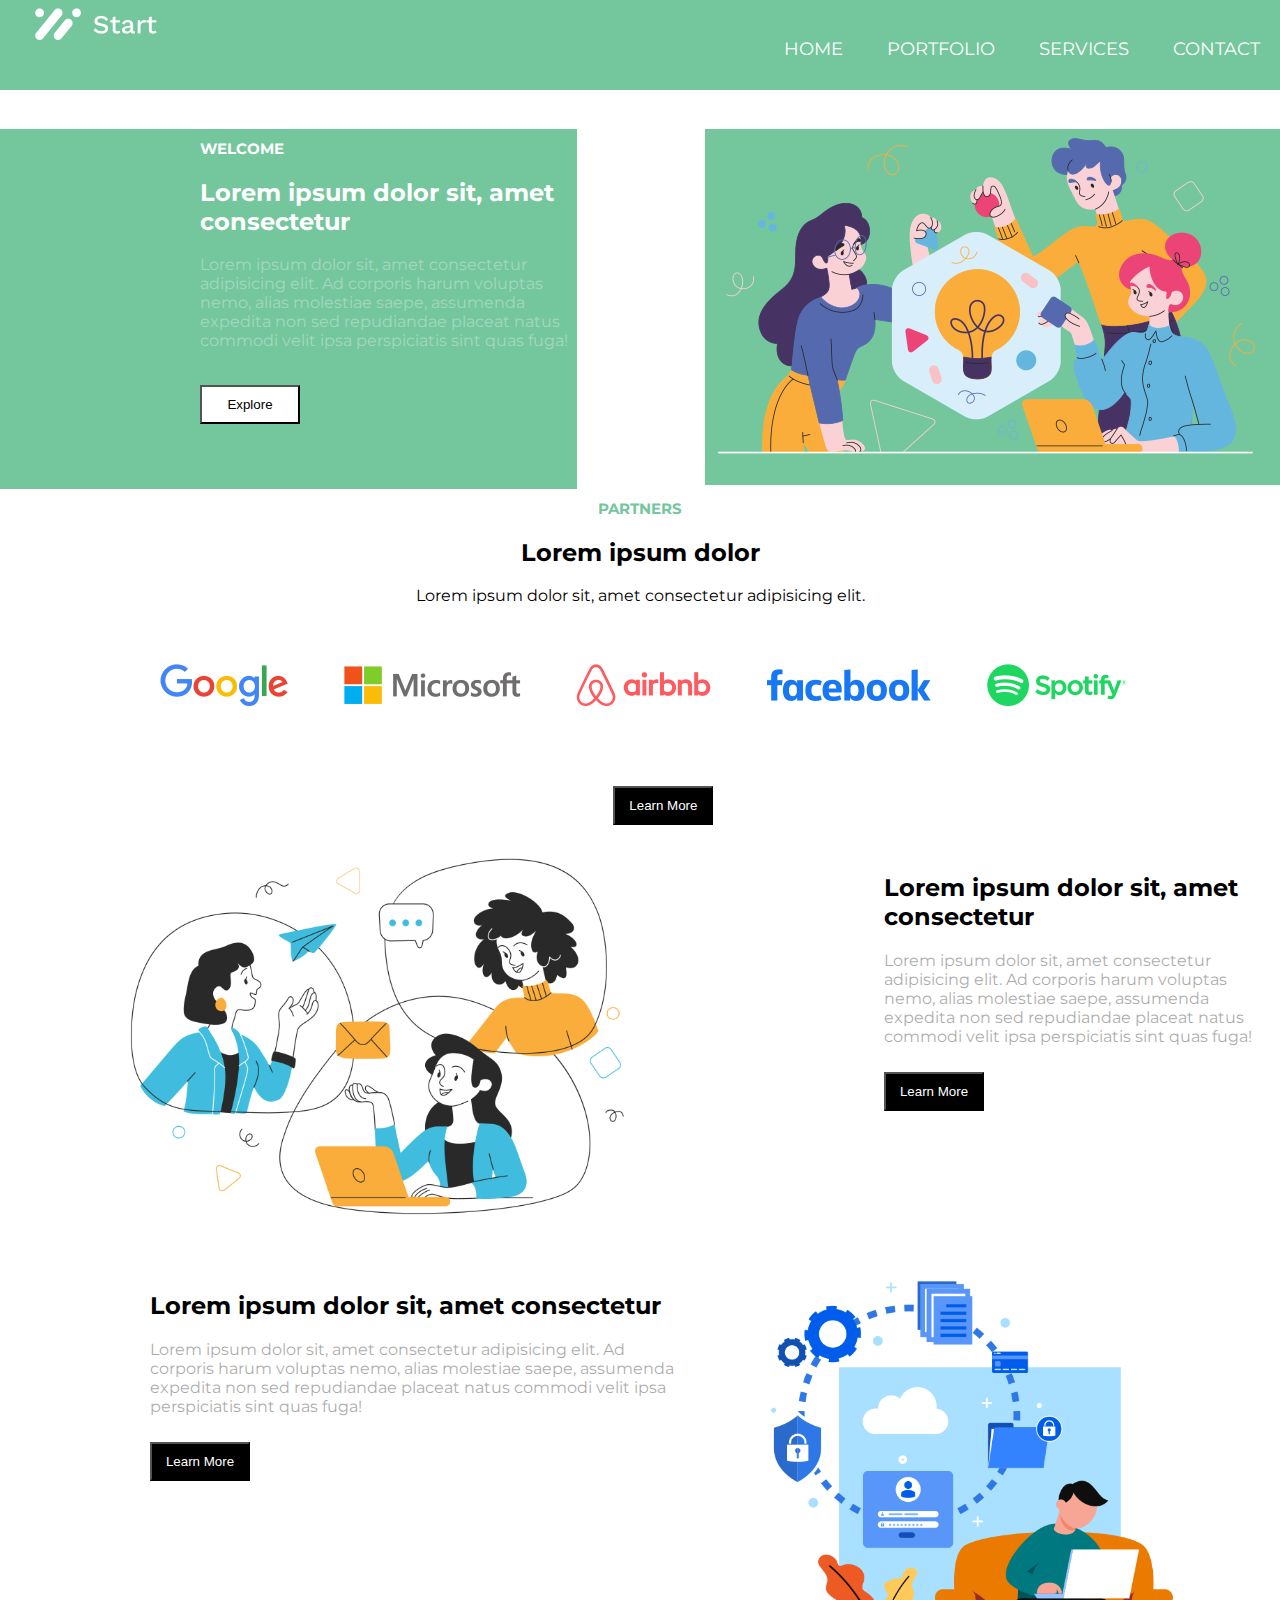
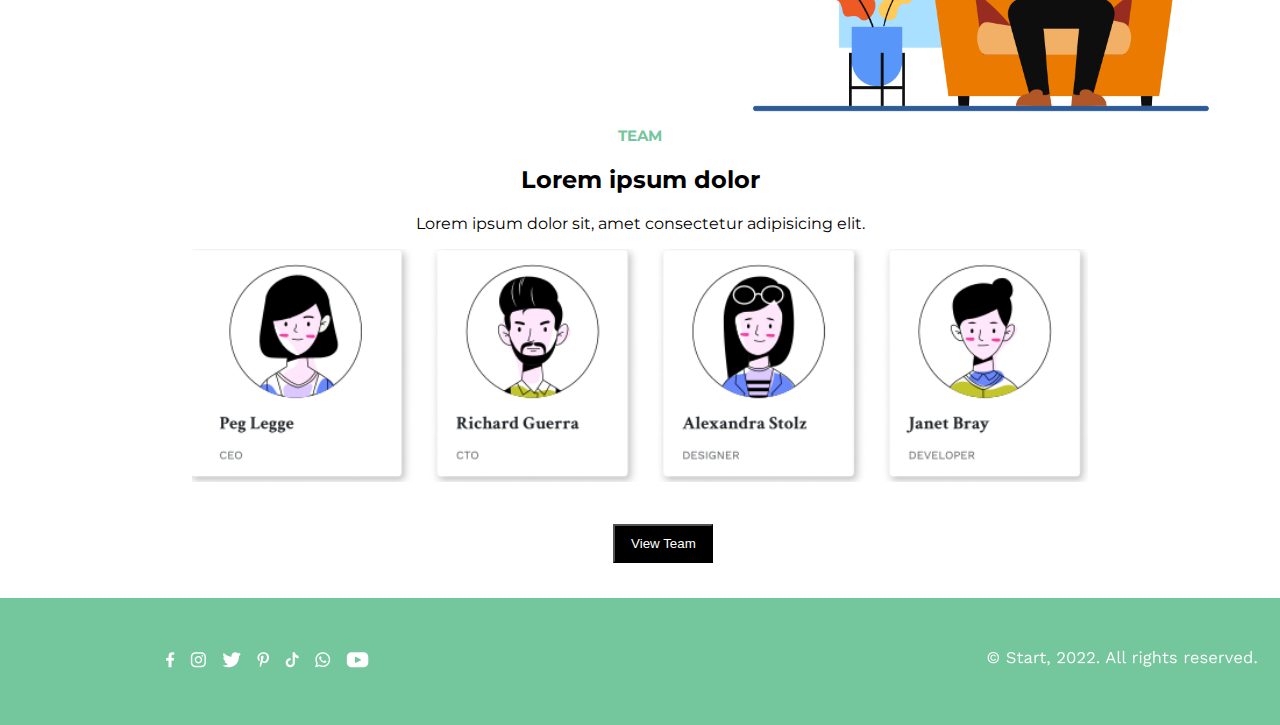
==== index.html @ 4f0ae453 "new" ====
<!DOCTYPE html>
<html lang="en">
  <head>
    <meta charset="UTF-8" />
    <meta http-equiv="X-UA-Compatible" content="IE=edge" />
    <meta name="viewport" content="width=device-width, initial-scale=1.0" />
    <title></title>
    <link rel="stylesheet" href="style.css" />
    <link
      rel="stylesheet"
      href="https://cdnjs.cloudflare.com/ajax/libs/font-awesome/5.15.2/css/all.min.css"
    />
  </head>
  <body>
    <header>
      <nav class="main-nav">
        <input type="checkbox" id="check" />
        <label for="check" class="menu-btn">
          <i class="fas fa-bars"></i>
        </label>
        <!--a href="index.html" class="logo">andraWare</a-->
        <img class="logo" src="images/logo.png" alt="">
        <ul class="navlinks">
          <li><a href="index.html">Home</a></li>
          <li><a href="portfolio.html">Portfolio</a></li>
          <li><a href="services.html">Services</a></li>
          <li><a href="contact.html" class="contact">Contact</a></li>
        </ul>
      </nav>
    </header>
    <div class="bloc_1">
        <div class="des">
            <h1>WELCOME</h1>
            <h2>Lorem ipsum dolor sit, amet consectetur</h2>
            <p>Lorem ipsum dolor sit, amet consectetur adipisicing elit. Ad corporis harum voluptas nemo, alias molestiae saepe, assumenda expedita non sed repudiandae placeat natus commodi velit ipsa perspiciatis sint quas fuga!</p>
            <button>Explore</button>
        </div>
        <div class="im">
            <img src="images/im_1.png" alt="">
        </div>
    </div>  
    <div class="a">
        <div class="a_1">
            <h1>PARTNERS</h1>
            <h2>Lorem ipsum dolor</h2>
            <p>Lorem ipsum dolor sit, amet consectetur adipisicing elit.</p>
            <img src="images/res.png" alt="" srcset="">
            <pre> 
            <button>Learn More</button>      
            </pre>
            
        </div>
        
    </div>
    <div class="b">
        <div class="b_1">
            <img src="images/filles.png" alt="">

        </div>
        <div class="b_2">
            <div class="des">
                <h2>Lorem ipsum dolor sit, amet consectetur</h2>
                <p>Lorem ipsum dolor sit, amet consectetur adipisicing elit. Ad corporis harum voluptas nemo, alias molestiae saepe, assumenda expedita non sed repudiandae placeat natus commodi velit ipsa perspiciatis sint quas fuga!</p>
                <button>Learn More</button>
            </div>

        </div>

    </div>
    <div class="c">
        <div class="c_1">
            <div class="des">
                <h2>Lorem ipsum dolor sit, amet consectetur</h2>
                <p>Lorem ipsum dolor sit, amet consectetur adipisicing elit. Ad corporis harum voluptas nemo, alias molestiae saepe, assumenda expedita non sed repudiandae placeat natus commodi velit ipsa perspiciatis sint quas fuga!</p>
                <button>Learn More</button>
            </div>
        </div>    
        <div class="c_2">
            <img src="images/garOrdi.png" alt="">
    
        </div>


    </div>
    <div class="a">
        <div class="a_1">
            <h1>TEAM</h1>
            <h2>Lorem ipsum dolor</h2>
            <p>Lorem ipsum dolor sit, amet consectetur adipisicing elit.</p>
            <img id="cool" src="images/team.png.png" alt="" srcset="">
            <pre> 
            <button>View Team</button>      
            </pre>
            
        </div>
        
    </div>
    <div class="footer">
        <div id="media">
            <img src="images/media.png" alt="">

        </div>
        
        <div id="licence">
            <img src="images/licence.png" alt="">

        </div>
        
        
    </div>
    
  </body>
</html>
---- style.css ----
@import url("https://fonts.googleapis.com/css2?family=Montserrat:wght@500&display=swap");

@font-face {
  font-family: AstroSpace;
  src: url(/fonts/AstroSpace.ttf);
}

body {
  margin: 0;
  padding: 0;
  font-family: "Montserrat", sans-serif;
}
.bloc_1{
    display: flex;
    width: 100%;
    padding-top: 2%;

}
.bloc_1 .des{
    width: 45%;
    background-color: #74C69D;
    padding-left: 200px;
    color: white;
}
.des h1{
    font-size: 15px;
}
.des p{
    opacity: 0.33;
    
}

.im{
    
    margin-left: 10%;
}
.c_2{
    margin-left: 5%;
    width: 45%;
}
.bloc_1 .des button{
    color: black;
    background-color:white;
    padding: 10px;
    margin-top: 5%;
    width: 100px;
}
.a{
    width: 100%;
    display: block;
    text-align: center;
}


.a_1 h1{
    font-size: 15px;
    color: #74C69D;
    text-align: center;
    

}
.a button{
    color: white;
    background-color:black;
    padding: 10px;
    margin-top: 10px;
    width: 100px;
    
}
.b{
    display: flex;
}
.b_1 img{
    
    width: 500px;
}
.c_2 img{
    
    width: 500px;
}


.b button{
    color: white;
    background-color:black;
    padding: 10px;
    margin-top: 10px;
    width: 100px;
    
}
.c button{
    color: white;
    background-color:black;
    padding: 10px;
    margin-top: 10px;
    width: 100px;
}
/*.c_2 img{
    
    width: 500px;
}*/
.b_1{
    
    margin-left: 10%;
}
.b_2{
    
    margin-left: 20%;
    
}
.c{
    display: flex;
    padding-top: 50px;

}
.c_1 {
    width: 45%;
    
    padding-left: 150px;
}
#cool{
    width: 70%;
}
ul {
    list-style-type: none;
  }

.service h1 {
    text-align: center;
}
.service h1 span{
    font-size: 25px;
    opacity: 0.33;
}
.service p {
    text-align: center;
}
.service button{
    color: white;
    background-color:black;
    padding: 13px;
    margin-top: 20px;
    width: 100px;
    margin-left: 40%;
    border-radius: 10px;
    
    
}
.footer{
    display: flex;
    margin-top: 20px;
    padding: 40px;
    background-color: #74C69D;
    
}
#media{
    padding-left: 10%;
    
}
#licence{
    margin-left: 50%;
    
}
.ligne{
    display: flex;
    text-align: center;
}
.col1{
    padding-left: 30%;
    padding-top: 20px;
}
.col1 img{
    width: 400px;
    border: solid;
}
.col2 img{
    width: 400px;
    border: solid;
}
.col2{
    margin-left: 5%;
    padding-top: 20px;
    
}
.service{
    display: flex;
    width: 100%;
    margin-top: 5%;
    margin-bottom: 10%;
}
.service1{
    width: 300px;
    height: 400px;
    padding: auto;
    margin-left: 15%;
}
.service2{
    
    width: 300px;
    height: 400px;
    padding: auto;
    margin-left: 15%;
}
.service3{
    
    width: 300px;
    height: 400px;
    padding: auto;
    margin-left: 15%;
}
.service h4{
    margin-left: 50%;
}


header {
  background-color: #74C69D;
}

.main-nav {
  height: 90px;
}

.logo {
  
  line-height: 90px;
  margin-left: 30px;
  font-family: "AstroSpace", sans-serif;
}
li img{
    width: 25px;
    margin-right: 15px;
}
.contact{
    display: flex;
    margin-top: 5%;
    margin-bottom: 10%;
}
.ab{
    display: block;
    padding: 5px;
    
}
.abc{
    display: block;
    padding: 5px;
    
}
.abcd{
    display: block;
    padding: 5px;
    color: white;
    background-color: black;
    text-align: center;
    
}

.carte{
    margin-left: 5%;
    padding-top: 20px;
    height: 400px;
    
}
.carte img{
    height: 370px;
}

/*.form{
    background-color: blue;
    width: 400px;
    margin-left: 30%;
}*/
.form{
    padding-left: 30%;
    padding-top: 20px;
    height: 400px;
}


.navlinks {
  list-style: none;
  float: right;
  line-height: 90px;
  margin: 0;
  padding: 0;
}

.navlinks li {
  display: inline-block;
  margin: 0px 20px;
}

.navlinks li a {
  color: white;
  text-decoration: none;
  font-size: 18px;
  transition: all 0.3s linear 0s;
  text-transform: uppercase;
}


#check {
  display: none;
}

.menu-btn {
  font-size: 25px;
  color: white;
  float: right;
  line-height: 90px;
  margin-right: 40px;
  display: none;
  cursor: pointer;
}

@media (max-width: 800px) {
  .navlinks {
    position: fixed;
    width: 100%;
    height: 100vh;
    text-align: center;
    transition: all 0.5s;
    right: -100%;
    background: #222831;
  }

  .navlinks li {
    display: block;
  }

  .navlinks li a {
    font-size: 20px;
  }

  .navlinks li a:hover {
    border-bottom: none;
  }

  .menu-btn {
    display: block;
  }

  #check:checked ~ .navlinks {
    right: 0;
  }
}

@media (max-width: 360px) {
  .logo {
    margin-left: 10px;
    font-size: 25px;
  }

  .menu-btn {
    margin-right: 10px;
    font-size: 25px;
  }

  .menu-btn:focus {
    color: blue;
  }
}
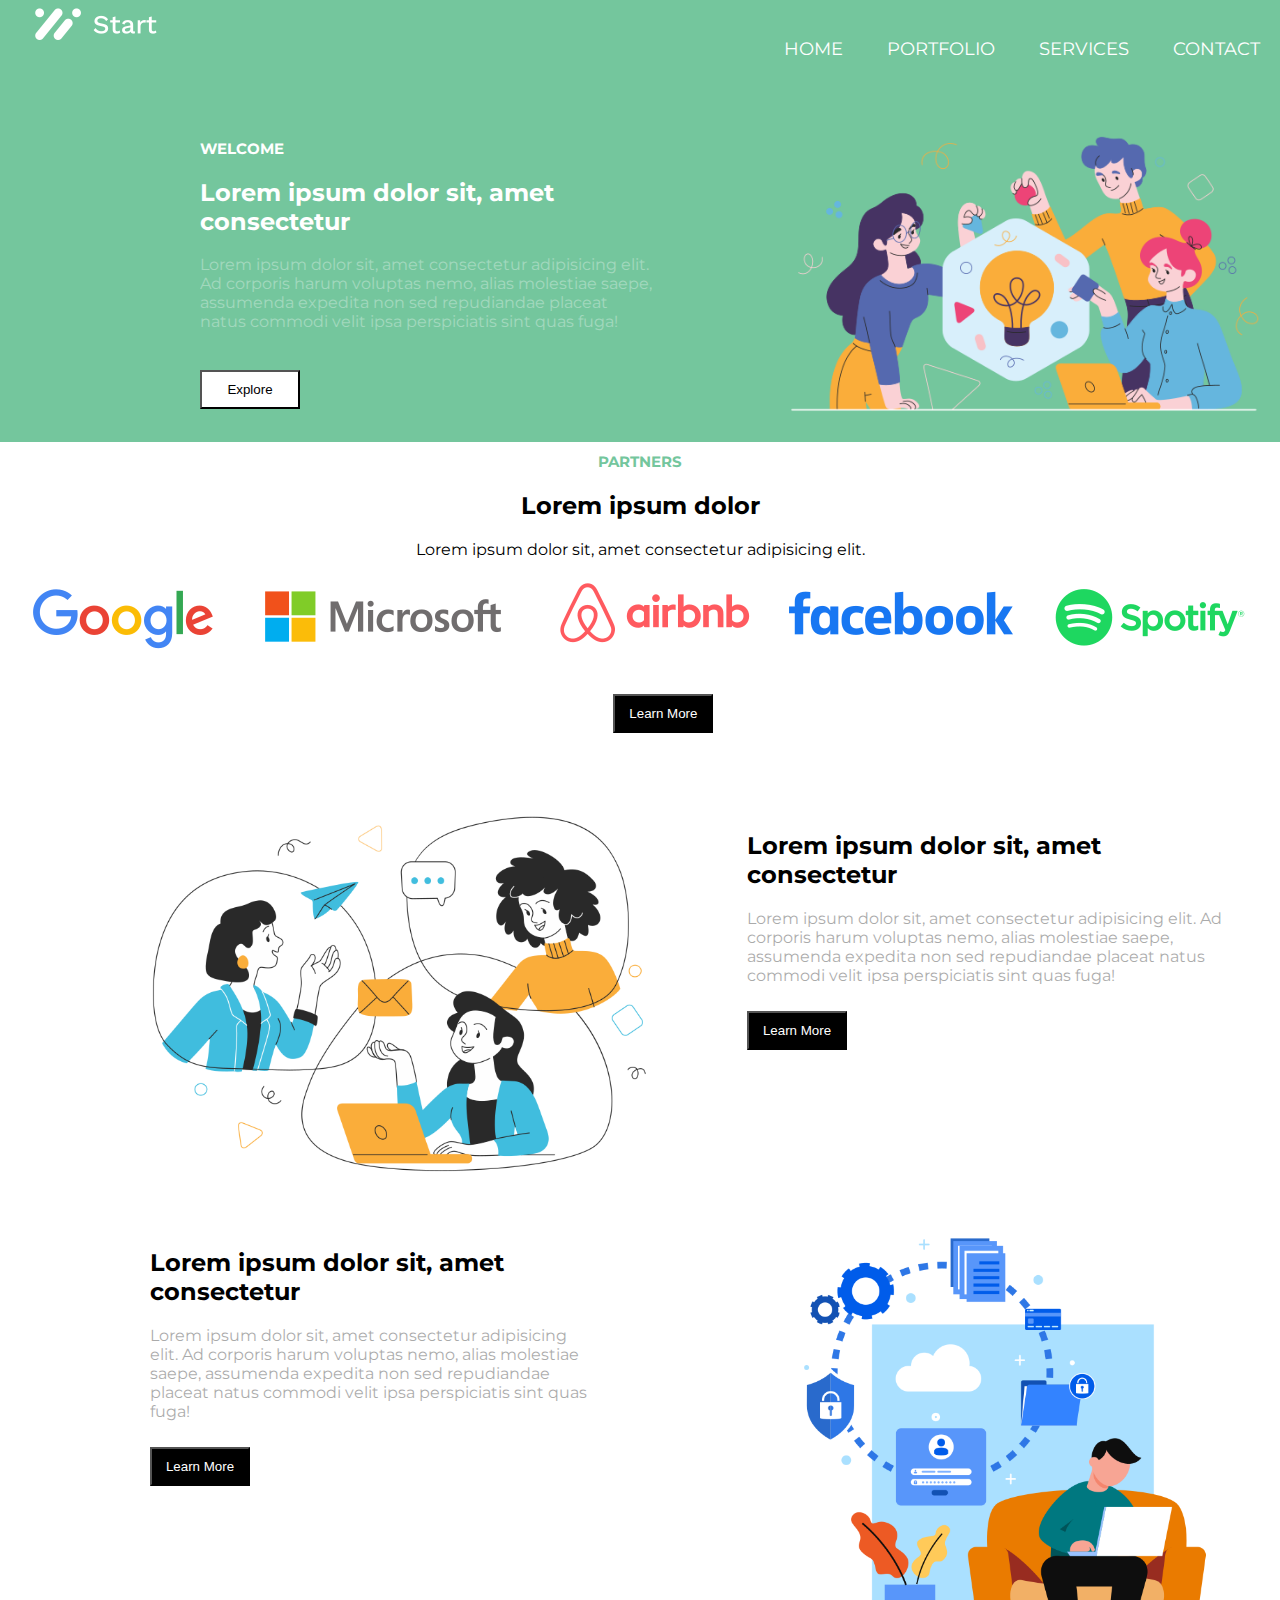
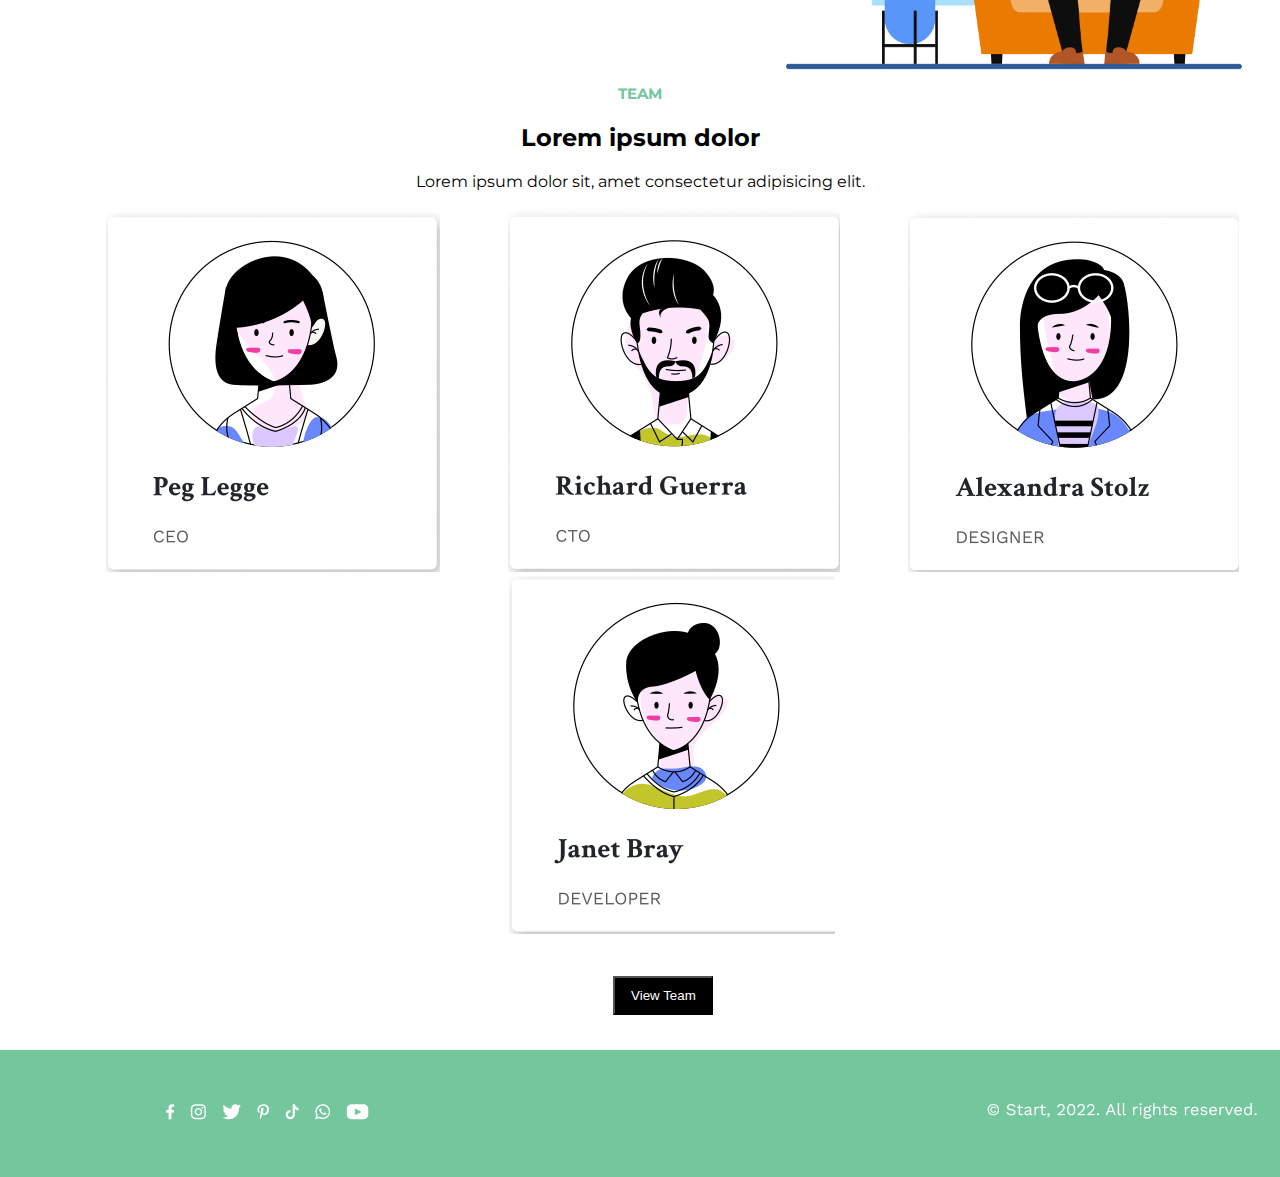
==== commit 8e41bbba: "new" ====
--- a/index.html
+++ b/index.html
@@ -27,8 +27,7 @@
           <li><a href="contact.html" class="contact">Contact</a></li>
         </ul>
       </nav>
-    </header>
-    <div class="bloc_1">
+      <div class="bloc_1">
         <div class="des">
             <h1>WELCOME</h1>
             <h2>Lorem ipsum dolor sit, amet consectetur</h2>
@@ -38,13 +37,23 @@
         <div class="im">
             <img src="images/im_1.png" alt="">
         </div>
-    </div>  
+    </div>
+    </header>
+      
     <div class="a">
         <div class="a_1">
             <h1>PARTNERS</h1>
             <h2>Lorem ipsum dolor</h2>
             <p>Lorem ipsum dolor sit, amet consectetur adipisicing elit.</p>
-            <img src="images/res.png" alt="" srcset="">
+            <!--img src="images/res.png" alt="" srcset=""-->
+            <div class="res">
+                <img src="images/google.png" alt="">
+                <img src="images/microsoft.png" alt="">
+                <img src="images/are.png" alt="">
+                <img src="images/facebook.png" alt="">
+                <img src="images/sportify.png" alt="">
+
+            </div>
             <pre> 
             <button>Learn More</button>      
             </pre>
@@ -87,7 +96,14 @@
             <h1>TEAM</h1>
             <h2>Lorem ipsum dolor</h2>
             <p>Lorem ipsum dolor sit, amet consectetur adipisicing elit.</p>
-            <img id="cool" src="images/team.png.png" alt="" srcset="">
+            <!--img id="cool" src="images/team.png.png" alt="" srcset=""-->
+            <div class="team">
+                <img src="images/team1.png" alt="">
+                <img src="images/team2.png" alt="">
+                <img src="images/team3.png" alt="">
+                <img src="images/team4.png" alt="">
+
+            </div>
             <pre> 
             <button>View Team</button>      
             </pre>
--- a/style.css
+++ b/style.css
@@ -34,9 +34,12 @@
     
     margin-left: 10%;
 }
-.c_2{
-    margin-left: 5%;
-    width: 45%;
+.im img{
+    width: 500px;
+}
+.c_2 {
+  margin-left: 15%;
+  width: 45%;
 }
 .bloc_1 .des button{
     color: black;
@@ -69,6 +72,7 @@
 }
 .b{
     display: flex;
+    padding-top: 50px;
 }
 .b_1 img{
     
@@ -101,12 +105,20 @@
 }*/
 .b_1{
     
-    margin-left: 10%;
+    /*margin-left: 10%;*/
+    width: 45%;
+    
+    padding-left: 150px;
 }
 .b_2{
     
-    margin-left: 20%;
-    
+    /*margin-left: 20%;*/
+    margin-left: 5%;
+    width: 45%;
+   
+}
+.b_2 .des{
+    width: 500px;
 }
 .c{
     display: flex;
@@ -153,6 +165,9 @@
     background-color: #74C69D;
     
 }
+/*.res img{
+  width: 50px;
+}*/
 #media{
     padding-left: 10%;
     
@@ -166,7 +181,7 @@
     text-align: center;
 }
 .col1{
-    padding-left: 30%;
+    padding-left: 25%;
     padding-top: 20px;
 }
 .col1 img{
@@ -249,7 +264,6 @@
 .abcd{
     display: block;
     padding: 5px;
-    color: white;
     background-color: black;
     text-align: center;
     
@@ -260,6 +274,9 @@
     padding-top: 20px;
     height: 400px;
     
+}
+button span{
+  color: white;
 }
 .carte img{
     height: 370px;
@@ -270,10 +287,15 @@
     width: 400px;
     margin-left: 30%;
 }*/
-.form{
-    padding-left: 30%;
-    padding-top: 20px;
-    height: 400px;
+.form {
+  padding-left: 20%;
+  padding-top: 20PX;
+  height: 430px;
+  width: 25%;
+}
+.abcd button{
+  background-color: black;
+  border: none;
 }
 
 
@@ -312,6 +334,32 @@
   display: none;
   cursor: pointer;
 }
+.ab input{
+  background-color: gainsboro;
+  border-radius: 10px;
+  border: bold;
+  width: 250px;
+}
+.abcd {
+  
+  border-radius: 10px;
+  border: bold;
+  width: 250px;
+  margin-top: 30px;
+}
+textarea{
+  background-color: gainsboro;
+  border-radius: 10px;
+  border: bold;
+  width: 250px;
+
+}
+label{
+  padding: 10px;
+}
+.team img{
+  margin-left: 5%;
+}
 
 @media (max-width: 800px) {
   .navlinks {
@@ -323,7 +371,91 @@
     right: -100%;
     background: #222831;
   }
-
+  .team{
+    flex-direction: column;
+  }
+  .res img{
+    flex-direction: column;
+  }
+  .im {
+    margin-left: 22%;
+}
+  .c_1 {
+    /* width: 45%; */
+    /* padding-left: 150px; */
+    margin-left: 5%;
+    width: 500px;
+}
+.bloc_1 .des {
+  width: 500px;
+  background-color: #74C69D;
+  padding-left: 200px;
+  color: white;
+}
+  .bloc_1{
+    flex-direction: column-reverse;
+  }
+  .b_1 {
+    /* margin-left: 10%; */
+    width: 45%;
+    /* padding-left: 150px; */
+    margin-left: 7%;
+}
+.c_2 {
+  margin-left: 12%;
+  width: 45%;
+}
+  .b{
+    flex-direction: column;
+  }
+  .c{
+    flex-direction: column-reverse;
+  }
+  .a{
+    flex-direction: column;
+  }
+  .form {
+    padding-left: 20%;
+    padding-top: 20PX;
+    height: 430px;
+    width: 25%;
+    margin-left: 15%;
+}
+.carte {
+  margin-left: 27%;
+  padding-top: 20px;
+  height: 400px;
+}
+  .col2 {
+    padding-left: 20%;
+}
+.contact{
+  flex-direction: column-reverse;
+}
+.carte img {
+  height: 270px;
+}
+.service1{
+  margin-left: 35%;
+}
+.service2{
+  margin-left: 35%;
+}
+.service3{
+  margin-left: 35%;
+}
+  .service{
+    flex-direction: column;
+  }
+  .footer{
+    flex-direction: column;
+  }
+  .ligne{
+    flex-direction: column;
+    padding-right: 17%;
+    text-align: center;
+  }
+  
   .navlinks li {
     display: block;
   }
@@ -331,6 +463,12 @@
   .navlinks li a {
     font-size: 20px;
   }
+  #media {
+    padding-left: 40%;
+}
+#licence {
+  margin-left: 35%;
+}
 
   .navlinks li a:hover {
     border-bottom: none;
